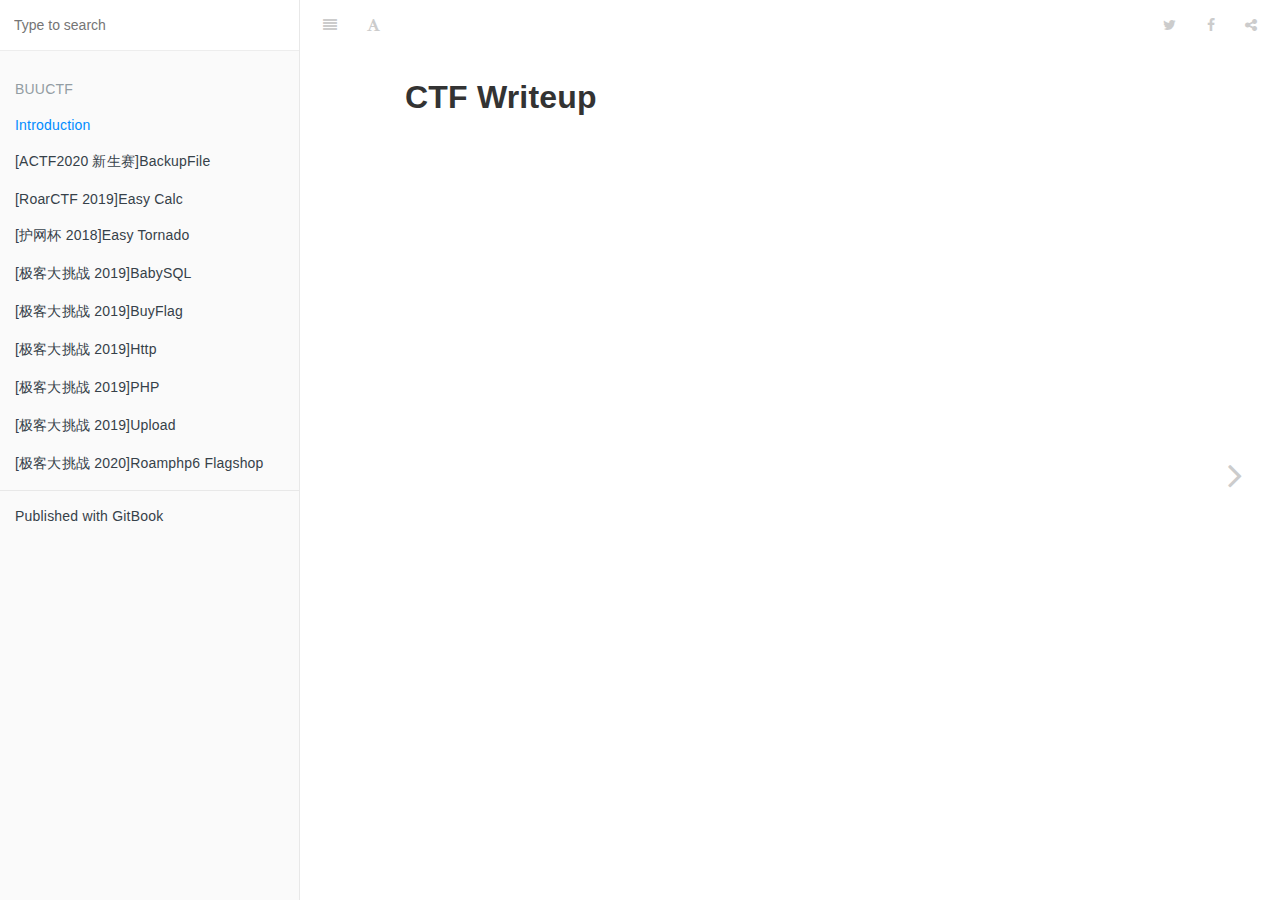
==== _book/index.html @ 29487069 "submit" ====
<!DOCTYPE HTML>
<html lang="" >
    <head>
        <meta charset="UTF-8">
        <meta content="text/html; charset=utf-8" http-equiv="Content-Type">
        <title>Introduction · GitBook</title>
        <meta http-equiv="X-UA-Compatible" content="IE=edge" />
        <meta name="description" content="">
        <meta name="generator" content="GitBook 3.2.3">
        
        
        
    
    <link rel="stylesheet" href="gitbook/style.css">

    
            
                
                <link rel="stylesheet" href="gitbook/gitbook-plugin-highlight/website.css">
                
            
                
                <link rel="stylesheet" href="gitbook/gitbook-plugin-search/search.css">
                
            
                
                <link rel="stylesheet" href="gitbook/gitbook-plugin-fontsettings/website.css">
                
            
        

    

    
        
    
        
    
        
    
        
    
        
    
        
    

        
    
    
    <meta name="HandheldFriendly" content="true"/>
    <meta name="viewport" content="width=device-width, initial-scale=1, user-scalable=no">
    <meta name="apple-mobile-web-app-capable" content="yes">
    <meta name="apple-mobile-web-app-status-bar-style" content="black">
    <link rel="apple-touch-icon-precomposed" sizes="152x152" href="gitbook/images/apple-touch-icon-precomposed-152.png">
    <link rel="shortcut icon" href="gitbook/images/favicon.ico" type="image/x-icon">

    
    <link rel="next" href="BUUCTF/[ACTF2020 新生赛]BackupFile.html" />
    
    

    </head>
    <body>
        
<div class="book">
    <div class="book-summary">
        
            
<div id="book-search-input" role="search">
    <input type="text" placeholder="Type to search" />
</div>

            
                <nav role="navigation">
                


<ul class="summary">
    
    

    

    
        
        <li class="header">BUUCTF</li>
        
        
    
        <li class="chapter active" data-level="1.1" data-path="./">
            
                <a href="./">
            
                    
                    Introduction
            
                </a>
            

            
        </li>
    
        <li class="chapter " data-level="1.2" data-path="BUUCTF/[ACTF2020 新生赛]BackupFile.html">
            
                <a href="BUUCTF/[ACTF2020 新生赛]BackupFile.html">
            
                    
                    [ACTF2020 新生赛]BackupFile
            
                </a>
            

            
        </li>
    
        <li class="chapter " data-level="1.3" data-path="BUUCTF/[RoarCTF 2019]Easy Calc.html">
            
                <a href="BUUCTF/[RoarCTF 2019]Easy Calc.html">
            
                    
                    [RoarCTF 2019]Easy Calc
            
                </a>
            

            
        </li>
    
        <li class="chapter " data-level="1.4" data-path="BUUCTF/[护网杯 2018]easy_tornado.html">
            
                <a href="BUUCTF/[护网杯 2018]easy_tornado.html">
            
                    
                    [护网杯 2018]Easy Tornado
            
                </a>
            

            
        </li>
    
        <li class="chapter " data-level="1.5" data-path="BUUCTF/[极客大挑战 2019]BabySQL.html">
            
                <a href="BUUCTF/[极客大挑战 2019]BabySQL.html">
            
                    
                    [极客大挑战 2019]BabySQL
            
                </a>
            

            
        </li>
    
        <li class="chapter " data-level="1.6" data-path="BUUCTF/[极客大挑战 2019]BuyFlag.html">
            
                <a href="BUUCTF/[极客大挑战 2019]BuyFlag.html">
            
                    
                    [极客大挑战 2019]BuyFlag
            
                </a>
            

            
        </li>
    
        <li class="chapter " data-level="1.7" data-path="BUUCTF/[极客大挑战 2019]Http.html">
            
                <a href="BUUCTF/[极客大挑战 2019]Http.html">
            
                    
                    [极客大挑战 2019]Http
            
                </a>
            

            
        </li>
    
        <li class="chapter " data-level="1.8" data-path="BUUCTF/[极客大挑战 2019]PHP.html">
            
                <a href="BUUCTF/[极客大挑战 2019]PHP.html">
            
                    
                    [极客大挑战 2019]PHP
            
                </a>
            

            
        </li>
    
        <li class="chapter " data-level="1.9" data-path="BUUCTF/[极客大挑战 2019]Upload.html">
            
                <a href="BUUCTF/[极客大挑战 2019]Upload.html">
            
                    
                    [极客大挑战 2019]Upload
            
                </a>
            

            
        </li>
    
        <li class="chapter " data-level="1.10" data-path="BUUCTF/[极客大挑战 2020]Roamphp6-flagshop.html">
            
                <a href="BUUCTF/[极客大挑战 2020]Roamphp6-flagshop.html">
            
                    
                    [极客大挑战 2020]Roamphp6 Flagshop
            
                </a>
            

            
        </li>
    

    

    <li class="divider"></li>

    <li>
        <a href="https://www.gitbook.com" target="blank" class="gitbook-link">
            Published with GitBook
        </a>
    </li>
</ul>


                </nav>
            
        
    </div>

    <div class="book-body">
        
            <div class="body-inner">
                
                    

<div class="book-header" role="navigation">
    

    <!-- Title -->
    <h1>
        <i class="fa fa-circle-o-notch fa-spin"></i>
        <a href="." >Introduction</a>
    </h1>
</div>




                    <div class="page-wrapper" tabindex="-1" role="main">
                        <div class="page-inner">
                            
<div id="book-search-results">
    <div class="search-noresults">
    
                                <section class="normal markdown-section">
                                
                                <h1 id="ctf-writeup">CTF Writeup</h1>

                                
                                </section>
                            
    </div>
    <div class="search-results">
        <div class="has-results">
            
            <h1 class="search-results-title"><span class='search-results-count'></span> results matching "<span class='search-query'></span>"</h1>
            <ul class="search-results-list"></ul>
            
        </div>
        <div class="no-results">
            
            <h1 class="search-results-title">No results matching "<span class='search-query'></span>"</h1>
            
        </div>
    </div>
</div>

                        </div>
                    </div>
                
            </div>

            
                
                
                <a href="BUUCTF/[ACTF2020 新生赛]BackupFile.html" class="navigation navigation-next navigation-unique" aria-label="Next page: [ACTF2020 新生赛]BackupFile">
                    <i class="fa fa-angle-right"></i>
                </a>
                
            
        
    </div>

    <script>
        var gitbook = gitbook || [];
        gitbook.push(function() {
            gitbook.page.hasChanged({"page":{"title":"Introduction","level":"1.1","depth":1,"next":{"title":"[ACTF2020 新生赛]BackupFile","level":"1.2","depth":1,"path":"BUUCTF/[ACTF2020 新生赛]BackupFile.md","ref":"BUUCTF/[ACTF2020 新生赛]BackupFile.md","articles":[]},"dir":"ltr"},"config":{"gitbook":"*","theme":"default","variables":{},"plugins":["summary","livereload"],"pluginsConfig":{"summary":{},"livereload":{},"highlight":{},"search":{},"lunr":{"maxIndexSize":1000000,"ignoreSpecialCharacters":false},"sharing":{"facebook":true,"twitter":true,"google":false,"weibo":false,"instapaper":false,"vk":false,"all":["facebook","google","twitter","weibo","instapaper"]},"fontsettings":{"theme":"white","family":"sans","size":2},"theme-default":{"styles":{"website":"styles/website.css","pdf":"styles/pdf.css","epub":"styles/epub.css","mobi":"styles/mobi.css","ebook":"styles/ebook.css","print":"styles/print.css"},"showLevel":false}},"structure":{"langs":"LANGS.md","readme":"README.md","glossary":"GLOSSARY.md","summary":"SUMMARY.md"},"pdf":{"pageNumbers":true,"fontSize":12,"fontFamily":"Arial","paperSize":"a4","chapterMark":"pagebreak","pageBreaksBefore":"/","margin":{"right":62,"left":62,"top":56,"bottom":56}},"styles":{"website":"styles/website.css","pdf":"styles/pdf.css","epub":"styles/epub.css","mobi":"styles/mobi.css","ebook":"styles/ebook.css","print":"styles/print.css"}},"file":{"path":"README.md","mtime":"2021-10-06T03:28:48.180Z","type":"markdown"},"gitbook":{"version":"3.2.3","time":"2021-10-06T04:04:24.503Z"},"basePath":".","book":{"language":""}});
        });
    </script>
</div>

        
    <script src="gitbook/gitbook.js"></script>
    <script src="gitbook/theme.js"></script>
    
        
        <script src="gitbook/gitbook-plugin-livereload/plugin.js"></script>
        
    
        
        <script src="gitbook/gitbook-plugin-search/search-engine.js"></script>
        
    
        
        <script src="gitbook/gitbook-plugin-search/search.js"></script>
        
    
        
        <script src="gitbook/gitbook-plugin-lunr/lunr.min.js"></script>
        
    
        
        <script src="gitbook/gitbook-plugin-lunr/search-lunr.js"></script>
        
    
        
        <script src="gitbook/gitbook-plugin-sharing/buttons.js"></script>
        
    
        
        <script src="gitbook/gitbook-plugin-fontsettings/fontsettings.js"></script>
        
    

    </body>
</html>
---- _book/gitbook/gitbook-plugin-highlight/website.css ----
.book .book-body .page-wrapper .page-inner section.normal pre,
.book .book-body .page-wrapper .page-inner section.normal code {
  /* http://jmblog.github.com/color-themes-for-google-code-highlightjs */
  /* Tomorrow Comment */
  /* Tomorrow Red */
  /* Tomorrow Orange */
  /* Tomorrow Yellow */
  /* Tomorrow Green */
  /* Tomorrow Aqua */
  /* Tomorrow Blue */
  /* Tomorrow Purple */
}
.book .book-body .page-wrapper .page-inner section.normal pre .hljs-comment,
.book .book-body .page-wrapper .page-inner section.normal code .hljs-comment,
.book .book-body .page-wrapper .page-inner section.normal pre .hljs-title,
.book .book-body .page-wrapper .page-inner section.normal code .hljs-title {
  color: #8e908c;
}
.book .book-body .page-wrapper .page-inner section.normal pre .hljs-variable,
.book .book-body .page-wrapper .page-inner section.normal code .hljs-variable,
.book .book-body .page-wrapper .page-inner section.normal pre .hljs-attribute,
.book .book-body .page-wrapper .page-inner section.normal code .hljs-attribute,
.book .book-body .page-wrapper .page-inner section.normal pre .hljs-tag,
.book .book-body .page-wrapper .page-inner section.normal code .hljs-tag,
.book .book-body .page-wrapper .page-inner section.normal pre .hljs-regexp,
.book .book-body .page-wrapper .page-inner section.normal code .hljs-regexp,
.book .book-body .page-wrapper .page-inner section.normal pre .hljs-deletion,
.book .book-body .page-wrapper .page-inner section.normal code .hljs-deletion,
.book .book-body .page-wrapper .page-inner section.normal pre .ruby .hljs-constant,
.book .book-body .page-wrapper .page-inner section.normal code .ruby .hljs-constant,
.book .book-body .page-wrapper .page-inner section.normal pre .xml .hljs-tag .hljs-title,
.book .book-body .page-wrapper .page-inner section.normal code .xml .hljs-tag .hljs-title,
.book .book-body .page-wrapper .page-inner section.normal pre .xml .hljs-pi,
.book .book-body .page-wrapper .page-inner section.normal code .xml .hljs-pi,
.book .book-body .page-wrapper .page-inner section.normal pre .xml .hljs-doctype,
.book .book-body .page-wrapper .page-inner section.normal code .xml .hljs-doctype,
.book .book-body .page-wrapper .page-inner section.normal pre .html .hljs-doctype,
.book .book-body .page-wrapper .page-inner section.normal code .html .hljs-doctype,
.book .book-body .page-wrapper .page-inner section.normal pre .css .hljs-id,
.book .book-body .page-wrapper .page-inner section.normal code .css .hljs-id,
.book .book-body .page-wrapper .page-inner section.normal pre .css .hljs-class,
.book .book-body .page-wrapper .page-inner section.normal code .css .hljs-class,
.book .book-body .page-wrapper .page-inner section.normal pre .css .hljs-pseudo,
.book .book-body .page-wrapper .page-inner section.normal code .css .hljs-pseudo {
  color: #c82829;
}
.book .book-body .page-wrapper .page-inner section.normal pre .hljs-number,
.book .book-body .page-wrapper .page-inner section.normal code .hljs-number,
.book .book-body .page-wrapper .page-inner section.normal pre .hljs-preprocessor,
.book .book-body .page-wrapper .page-inner section.normal code .hljs-preprocessor,
.book .book-body .page-wrapper .page-inner section.normal pre .hljs-pragma,
.book .book-body .page-wrapper .page-inner section.normal code .hljs-pragma,
.book .book-body .page-wrapper .page-inner section.normal pre .hljs-built_in,
.book .book-body .page-wrapper .page-inner section.normal code .hljs-built_in,
.book .book-body .page-wrapper .page-inner section.normal pre .hljs-literal,
.book .book-body .page-wrapper .page-inner section.normal code .hljs-literal,
.book .book-body .page-wrapper .page-inner section.normal pre .hljs-params,
.book .book-body .page-wrapper .page-inner section.normal code .hljs-params,
.book .book-body .page-wrapper .page-inner section.normal pre .hljs-constant,
.book .book-body .page-wrapper .page-inner section.normal code .hljs-constant {
  color: #f5871f;
}
.book .book-body .page-wrapper .page-inner section.normal pre .ruby .hljs-class .hljs-title,
.book .book-body .page-wrapper .page-inner section.normal code .ruby .hljs-class .hljs-title,
.book .book-body .page-wrapper .page-inner section.normal pre .css .hljs-rules .hljs-attribute,
.book .book-body .page-wrapper .page-inner section.normal code .css .hljs-rules .hljs-attribute {
  color: #eab700;
}
.book .book-body .page-wrapper .page-inner section.normal pre .hljs-string,
.book .book-body .page-wrapper .page-inner section.normal code .hljs-string,
.book .book-body .page-wrapper .page-inner section.normal pre .hljs-value,
.book .book-body .page-wrapper .page-inner section.normal code .hljs-value,
.book .book-body .page-wrapper .page-inner section.normal pre .hljs-inheritance,
.book .book-body .page-wrapper .page-inner section.normal code .hljs-inheritance,
.book .book-body .page-wrapper .page-inner section.normal pre .hljs-header,
.book .book-body .page-wrapper .page-inner section.normal code .hljs-header,
.book .book-body .page-wrapper .page-inner section.normal pre .hljs-addition,
.book .book-body .page-wrapper .page-inner section.normal code .hljs-addition,
.book .book-body .page-wrapper .page-inner section.normal pre .ruby .hljs-symbol,
.book .book-body .page-wrapper .page-inner section.normal code .ruby .hljs-symbol,
.book .book-body .page-wrapper .page-inner section.normal pre .xml .hljs-cdata,
.book .book-body .page-wrapper .page-inner section.normal code .xml .hljs-cdata {
  color: #718c00;
}
.book .book-body .page-wrapper .page-inner section.normal pre .css .hljs-hexcolor,
.book .book-body .page-wrapper .page-inner section.normal code .css .hljs-hexcolor {
  color: #3e999f;
}
.book .book-body .page-wrapper .page-inner section.normal pre .hljs-function,
.book .book-body .page-wrapper .page-inner section.normal code .hljs-function,
.book .book-body .page-wrapper .page-inner section.normal pre .python .hljs-decorator,
.book .book-body .page-wrapper .page-inner section.normal code .python .hljs-decorator,
.book .book-body .page-wrapper .page-inner section.normal pre .python .hljs-title,
.book .book-body .page-wrapper .page-inner section.normal code .python .hljs-title,
.book .book-body .page-wrapper .page-inner section.normal pre .ruby .hljs-function .hljs-title,
.book .book-body .page-wrapper .page-inner section.normal code .ruby .hljs-function .hljs-title,
.book .book-body .page-wrapper .page-inner section.normal pre .ruby .hljs-title .hljs-keyword,
.book .book-body .page-wrapper .page-inner section.normal code .ruby .hljs-title .hljs-keyword,
.book .book-body .page-wrapper .page-inner section.normal pre .perl .hljs-sub,
.book .book-body .page-wrapper .page-inner section.normal code .perl .hljs-sub,
.book .book-body .page-wrapper .page-inner section.normal pre .javascript .hljs-title,
.book .book-body .page-wrapper .page-inner section.normal code .javascript .hljs-title,
.book .book-body .page-wrapper .page-inner section.normal pre .coffeescript .hljs-title,
.book .book-body .page-wrapper .page-inner section.normal code .coffeescript .hljs-title {
  color: #4271ae;
}
.book .book-body .page-wrapper .page-inner section.normal pre .hljs-keyword,
.book .book-body .page-wrapper .page-inner section.normal code .hljs-keyword,
.book .book-body .page-wrapper .page-inner section.normal pre .javascript .hljs-function,
.book .book-body .page-wrapper .page-inner section.normal code .javascript .hljs-function {
  color: #8959a8;
}
.book .book-body .page-wrapper .page-inner section.normal pre .hljs,
.book .book-body .page-wrapper .page-inner section.normal code .hljs {
  display: block;
  background: white;
  color: #4d4d4c;
  padding: 0.5em;
}
.book .book-body .page-wrapper .page-inner section.normal pre .coffeescript .javascript,
.book .book-body .page-wrapper .page-inner section.normal code .coffeescript .javascript,
.book .book-body .page-wrapper .page-inner section.normal pre .javascript .xml,
.book .book-body .page-wrapper .page-inner section.normal code .javascript .xml,
.book .book-body .page-wrapper .page-inner section.normal pre .tex .hljs-formula,
.book .book-body .page-wrapper .page-inner section.normal code .tex .hljs-formula,
.book .book-body .page-wrapper .page-inner section.normal pre .xml .javascript,
.book .book-body .page-wrapper .page-inner section.normal code .xml .javascript,
.book .book-body .page-wrapper .page-inner section.normal pre .xml .vbscript,
.book .book-body .page-wrapper .page-inner section.normal code .xml .vbscript,
.book .book-body .page-wrapper .page-inner section.normal pre .xml .css,
.book .book-body .page-wrapper .page-inner section.normal code .xml .css,
.book .book-body .page-wrapper .page-inner section.normal pre .xml .hljs-cdata,
.book .book-body .page-wrapper .page-inner section.normal code .xml .hljs-cdata {
  opacity: 0.5;
}
.book.color-theme-1 .book-body .page-wrapper .page-inner section.normal pre,
.book.color-theme-1 .book-body .page-wrapper .page-inner section.normal code {
  /*

Orginal Style from ethanschoonover.com/solarized (c) Jeremy Hull <sourdrums@gmail.com>

*/
  /* Solarized Green */
  /* Solarized Cyan */
  /* Solarized Blue */
  /* Solarized Yellow */
  /* Solarized Orange */
  /* Solarized Red */
  /* Solarized Violet */
}
.book.color-theme-1 .book-body .page-wrapper .page-inner section.normal pre .hljs,
.book.color-theme-1 .book-body .page-wrapper .page-inner section.normal code .hljs {
  display: block;
  padding: 0.5em;
  background: #fdf6e3;
  color: #657b83;
}
.book.color-theme-1 .book-body .page-wrapper .page-inner section.normal pre .hljs-comment,
.book.color-theme-1 .book-body .page-wrapper .page-inner section.normal code .hljs-comment,
.book.color-theme-1 .book-body .page-wrapper .page-inner section.normal pre .hljs-template_comment,
.book.color-theme-1 .book-body .page-wrapper .page-inner section.normal code .hljs-template_comment,
.book.color-theme-1 .book-body .page-wrapper .page-inner section.normal pre .diff .hljs-header,
.book.color-theme-1 .book-body .page-wrapper .page-inner section.normal code .diff .hljs-header,
.book.color-theme-1 .book-body .page-wrapper .page-inner section.normal pre .hljs-doctype,
.book.color-theme-1 .book-body .page-wrapper .page-inner section.normal code .hljs-doctype,
.book.color-theme-1 .book-body .page-wrapper .page-inner section.normal pre .hljs-pi,
.book.color-theme-1 .book-body .page-wrapper .page-inner section.normal code .hljs-pi,
.book.color-theme-1 .book-body .page-wrapper .page-inner section.normal pre .lisp .hljs-string,
.book.color-theme-1 .book-body .page-wrapper .page-inner section.normal code .lisp .hljs-string,
.book.color-theme-1 .book-body .page-wrapper .page-inner section.normal pre .hljs-javadoc,
.book.color-theme-1 .book-body .page-wrapper .page-inner section.normal code .hljs-javadoc {
  color: #93a1a1;
}
.book.color-theme-1 .book-body .page-wrapper .page-inner section.normal pre .hljs-keyword,
.book.color-theme-1 .book-body .page-wrapper .page-inner section.normal code .hljs-keyword,
.book.color-theme-1 .book-body .page-wrapper .page-inner section.normal pre .hljs-winutils,
.book.color-theme-1 .book-body .page-wrapper .page-inner section.normal code .hljs-winutils,
.book.color-theme-1 .book-body .page-wrapper .page-inner section.normal pre .method,
.book.color-theme-1 .book-body .page-wrapper .page-inner section.normal code .method,
.book.color-theme-1 .book-body .page-wrapper .page-inner section.normal pre .hljs-addition,
.book.color-theme-1 .book-body .page-wrapper .page-inner section.normal code .hljs-addition,
.book.color-theme-1 .book-body .page-wrapper .page-inner section.normal pre .css .hljs-tag,
.book.color-theme-1 .book-body .page-wrapper .page-inner section.normal code .css .hljs-tag,
.book.color-theme-1 .book-body .page-wrapper .page-inner section.normal pre .hljs-request,
.book.color-theme-1 .book-body .page-wrapper .page-inner section.normal code .hljs-request,
.book.color-theme-1 .book-body .page-wrapper .page-inner section.normal pre .hljs-status,
.book.color-theme-1 .book-body .page-wrapper .page-inner section.normal code .hljs-status,
.book.color-theme-1 .book-body .page-wrapper .page-inner section.normal pre .nginx .hljs-title,
.book.color-theme-1 .book-body .page-wrapper .page-inner section.normal code .nginx .hljs-title {
  color: #859900;
}
.book.color-theme-1 .book-body .page-wrapper .page-inner section.normal pre .hljs-number,
.book.color-theme-1 .book-body .page-wrapper .page-inner section.normal code .hljs-number,
.book.color-theme-1 .book-body .page-wrapper .page-inner section.normal pre .hljs-command,
.book.color-theme-1 .book-body .page-wrapper .page-inner section.normal code .hljs-command,
.book.color-theme-1 .book-body .page-wrapper .page-inner section.normal pre .hljs-string,
.book.color-theme-1 .book-body .page-wrapper .page-inner section.normal code .hljs-string,
.book.color-theme-1 .book-body .page-wrapper .page-inner section.normal pre .hljs-tag .hljs-value,
.book.color-theme-1 .book-body .page-wrapper .page-inner section.normal code .hljs-tag .hljs-value,
.book.color-theme-1 .book-body .page-wrapper .page-inner section.normal pre .hljs-rules .hljs-value,
.book.color-theme-1 .book-body .page-wrapper .page-inner section.normal code .hljs-rules .hljs-value,
.book.color-theme-1 .book-body .page-wrapper .page-inner section.normal pre .hljs-phpdoc,
.book.color-theme-1 .book-body .page-wrapper .page-inner section.normal code .hljs-phpdoc,
.book.color-theme-1 .book-body .page-wrapper .page-inner section.normal pre .tex .hljs-formula,
.book.color-theme-1 .book-body .page-wrapper .page-inner section.normal code .tex .hljs-formula,
.book.color-theme-1 .book-body .page-wrapper .page-inner section.normal pre .hljs-regexp,
.book.color-theme-1 .book-body .page-wrapper .page-inner section.normal code .hljs-regexp,
.book.color-theme-1 .book-body .page-wrapper .page-inner section.normal pre .hljs-hexcolor,
.book.color-theme-1 .book-body .page-wrapper .page-inner section.normal code .hljs-hexcolor,
.book.color-theme-1 .book-body .page-wrapper .page-inner section.normal pre .hljs-link_url,
.book.color-theme-1 .book-body .page-wrapper .page-inner section.normal code .hljs-link_url {
  color: #2aa198;
}
.book.color-theme-1 .book-body .page-wrapper .page-inner section.normal pre .hljs-title,
.book.color-theme-1 .book-body .page-wrapper .page-inner section.normal code .hljs-title,
.book.color-theme-1 .book-body .page-wrapper .page-inner section.normal pre .hljs-localvars,
.book.color-theme-1 .book-body .page-wrapper .page-inner section.normal code .hljs-localvars,
.book.color-theme-1 .book-body .page-wrapper .page-inner section.normal pre .hljs-chunk,
.book.color-theme-1 .book-body .page-wrapper .page-inner section.normal code .hljs-chunk,
.book.color-theme-1 .book-body .page-wrapper .page-inner section.normal pre .hljs-decorator,
.book.color-theme-1 .book-body .page-wrapper .page-inner section.normal code .hljs-decorator,
.book.color-theme-1 .book-body .page-wrapper .page-inner section.normal pre .hljs-built_in,
.book.color-theme-1 .book-body .page-wrapper .page-inner section.normal code .hljs-built_in,
.book.color-theme-1 .book-body .page-wrapper .page-inner section.normal pre .hljs-identifier,
.book.color-theme-1 .book-body .page-wrapper .page-inner section.normal code .hljs-identifier,
.book.color-theme-1 .book-body .page-wrapper .page-inner section.normal pre .vhdl .hljs-literal,
.book.color-theme-1 .book-body .page-wrapper .page-inner section.normal code .vhdl .hljs-literal,
.book.color-theme-1 .book-body .page-wrapper .page-inner section.normal pre .hljs-id,
.book.color-theme-1 .book-body .page-wrapper .page-inner section.normal code .hljs-id,
.book.color-theme-1 .book-body .page-wrapper .page-inner section.normal pre .css .hljs-function,
.book.color-theme-1 .book-body .page-wrapper .page-inner section.normal code .css .hljs-function {
  color: #268bd2;
}
.book.color-theme-1 .book-body .page-wrapper .page-inner section.normal pre .hljs-attribute,
.book.color-theme-1 .book-body .page-wrapper .page-inner section.normal code .hljs-attribute,
.book.color-theme-1 .book-body .page-wrapper .page-inner section.normal pre .hljs-variable,
.book.color-theme-1 .book-body .page-wrapper .page-inner section.normal code .hljs-variable,
.book.color-theme-1 .book-body .page-wrapper .page-inner section.normal pre .lisp .hljs-body,
.book.color-theme-1 .book-body .page-wrapper .page-inner section.normal code .lisp .hljs-body,
.book.color-theme-1 .book-body .page-wrapper .page-inner section.normal pre .smalltalk .hljs-number,
.book.color-theme-1 .book-body .page-wrapper .page-inner section.normal code .smalltalk .hljs-number,
.book.color-theme-1 .book-body .page-wrapper .page-inner section.normal pre .hljs-constant,
.book.color-theme-1 .book-body .page-wrapper .page-inner section.normal code .hljs-constant,
.book.color-theme-1 .book-body .page-wrapper .page-inner section.normal pre .hljs-class .hljs-title,
.book.color-theme-1 .book-body .page-wrapper .page-inner section.normal code .hljs-class .hljs-title,
.book.color-theme-1 .book-body .page-wrapper .page-inner section.normal pre .hljs-parent,
.book.color-theme-1 .book-body .page-wrapper .page-inner section.normal code .hljs-parent,
.book.color-theme-1 .book-body .page-wrapper .page-inner section.normal pre .haskell .hljs-type,
.book.color-theme-1 .book-body .page-wrapper .page-inner section.normal code .haskell .hljs-type,
.book.color-theme-1 .book-body .page-wrapper .page-inner section.normal pre .hljs-link_reference,
.book.color-theme-1 .book-body .page-wrapper .page-inner section.normal code .hljs-link_reference {
  color: #b58900;
}
.book.color-theme-1 .book-body .page-wrapper .page-inner section.normal pre .hljs-preprocessor,
.book.color-theme-1 .book-body .page-wrapper .page-inner section.normal code .hljs-preprocessor,
.book.color-theme-1 .book-body .page-wrapper .page-inner section.normal pre .hljs-preprocessor .hljs-keyword,
.book.color-theme-1 .book-body .page-wrapper .page-inner section.normal code .hljs-preprocessor .hljs-keyword,
.book.color-theme-1 .book-body .page-wrapper .page-inner section.normal pre .hljs-pragma,
.book.color-theme-1 .book-body .page-wrapper .page-inner section.normal code .hljs-pragma,
.book.color-theme-1 .book-body .page-wrapper .page-inner section.normal pre .hljs-shebang,
.book.color-theme-1 .book-body .page-wrapper .page-inner section.normal code .hljs-shebang,
.book.color-theme-1 .book-body .page-wrapper .page-inner section.normal pre .hljs-symbol,
.book.color-theme-1 .book-body .page-wrapper .page-inner section.normal code .hljs-symbol,
.book.color-theme-1 .book-body .page-wrapper .page-inner section.normal pre .hljs-symbol .hljs-string,
.book.color-theme-1 .book-body .page-wrapper .page-inner section.normal code .hljs-symbol .hljs-string,
.book.color-theme-1 .book-body .page-wrapper .page-inner section.normal pre .diff .hljs-change,
.book.color-theme-1 .book-body .page-wrapper .page-inner section.normal code .diff .hljs-change,
.book.color-theme-1 .book-body .page-wrapper .page-inner section.normal pre .hljs-special,
.book.color-theme-1 .book-body .page-wrapper .page-inner section.normal code .hljs-special,
.book.color-theme-1 .book-body .page-wrapper .page-inner section.normal pre .hljs-attr_selector,
.book.color-theme-1 .book-body .page-wrapper .page-inner section.normal code .hljs-attr_selector,
.book.color-theme-1 .book-body .page-wrapper .page-inner section.normal pre .hljs-subst,
.book.color-theme-1 .book-body .page-wrapper .page-inner section.normal code .hljs-subst,
.book.color-theme-1 .book-body .page-wrapper .page-inner section.normal pre .hljs-cdata,
.book.color-theme-1 .book-body .page-wrapper .page-inner section.normal code .hljs-cdata,
.book.color-theme-1 .book-body .page-wrapper .page-inner section.normal pre .clojure .hljs-title,
.book.color-theme-1 .book-body .page-wrapper .page-inner section.normal code .clojure .hljs-title,
.book.color-theme-1 .book-body .page-wrapper .page-inner section.normal pre .css .hljs-pseudo,
.book.color-theme-1 .book-body .page-wrapper .page-inner section.normal code .css .hljs-pseudo,
.book.color-theme-1 .book-body .page-wrapper .page-inner section.normal pre .hljs-header,
.book.color-theme-1 .book-body .page-wrapper .page-inner section.normal code .hljs-header {
  color: #cb4b16;
}
.book.color-theme-1 .book-body .page-wrapper .page-inner section.normal pre .hljs-deletion,
.book.color-theme-1 .book-body .page-wrapper .page-inner section.normal code .hljs-deletion,
.book.color-theme-1 .book-body .page-wrapper .page-inner section.normal pre .hljs-important,
.book.color-theme-1 .book-body .page-wrapper .page-inner section.normal code .hljs-important {
  color: #dc322f;
}
.book.color-theme-1 .book-body .page-wrapper .page-inner section.normal pre .hljs-link_label,
.book.color-theme-1 .book-body .page-wrapper .page-inner section.normal code .hljs-link_label {
  color: #6c71c4;
}
.book.color-theme-1 .book-body .page-wrapper .page-inner section.normal pre .tex .hljs-formula,
.book.color-theme-1 .book-body .page-wrapper .page-inner section.normal code .tex .hljs-formula {
  background: #eee8d5;
}
.book.color-theme-2 .book-body .page-wrapper .page-inner section.normal pre,
.book.color-theme-2 .book-body .page-wrapper .page-inner section.normal code {
  /* Tomorrow Night Bright Theme */
  /* Original theme - https://github.com/chriskempson/tomorrow-theme */
  /* http://jmblog.github.com/color-themes-for-google-code-highlightjs */
  /* Tomorrow Comment */
  /* Tomorrow Red */
  /* Tomorrow Orange */
  /* Tomorrow Yellow */
  /* Tomorrow Green */
  /* Tomorrow Aqua */
  /* Tomorrow Blue */
  /* Tomorrow Purple */
}
.book.color-theme-2 .book-body .page-wrapper .page-inner section.normal pre .hljs-comment,
.book.color-theme-2 .book-body .page-wrapper .page-inner section.normal code .hljs-comment,
.book.color-theme-2 .book-body .page-wrapper .page-inner section.normal pre .hljs-title,
.book.color-theme-2 .book-body .page-wrapper .page-inner section.normal code .hljs-title {
  color: #969896;
}
.book.color-theme-2 .book-body .page-wrapper .page-inner section.normal pre .hljs-variable,
.book.color-theme-2 .book-body .page-wrapper .page-inner section.normal code .hljs-variable,
.book.color-theme-2 .book-body .page-wrapper .page-inner section.normal pre .hljs-attribute,
.book.color-theme-2 .book-body .page-wrapper .page-inner section.normal code .hljs-attribute,
.book.color-theme-2 .book-body .page-wrapper .page-inner section.normal pre .hljs-tag,
.book.color-theme-2 .book-body .page-wrapper .page-inner section.normal code .hljs-tag,
.book.color-theme-2 .book-body .page-wrapper .page-inner section.normal pre .hljs-regexp,
.book.color-theme-2 .book-body .page-wrapper .page-inner section.normal code .hljs-regexp,
.book.color-theme-2 .book-body .page-wrapper .page-inner section.normal pre .hljs-deletion,
.book.color-theme-2 .book-body .page-wrapper .page-inner section.normal code .hljs-deletion,
.book.color-theme-2 .book-body .page-wrapper .page-inner section.normal pre .ruby .hljs-constant,
.book.color-theme-2 .book-body .page-wrapper .page-inner section.normal code .ruby .hljs-constant,
.book.color-theme-2 .book-body .page-wrapper .page-inner section.normal pre .xml .hljs-tag .hljs-title,
.book.color-theme-2 .book-body .page-wrapper .page-inner section.normal code .xml .hljs-tag .hljs-title,
.book.color-theme-2 .book-body .page-wrapper .page-inner section.normal pre .xml .hljs-pi,
.book.color-theme-2 .book-body .page-wrapper .page-inner section.normal code .xml .hljs-pi,
.book.color-theme-2 .book-body .page-wrapper .page-inner section.normal pre .xml .hljs-doctype,
.book.color-theme-2 .book-body .page-wrapper .page-inner section.normal code .xml .hljs-doctype,
.book.color-theme-2 .book-body .page-wrapper .page-inner section.normal pre .html .hljs-doctype,
.book.color-theme-2 .book-body .page-wrapper .page-inner section.normal code .html .hljs-doctype,
.book.color-theme-2 .book-body .page-wrapper .page-inner section.normal pre .css .hljs-id,
.book.color-theme-2 .book-body .page-wrapper .page-inner section.normal code .css .hljs-id,
.book.color-theme-2 .book-body .page-wrapper .page-inner section.normal pre .css .hljs-class,
.book.color-theme-2 .book-body .page-wrapper .page-inner section.normal code .css .hljs-class,
.book.color-theme-2 .book-body .page-wrapper .page-inner section.normal pre .css .hljs-pseudo,
.book.color-theme-2 .book-body .page-wrapper .page-inner section.normal code .css .hljs-pseudo {
  color: #d54e53;
}
.book.color-theme-2 .book-body .page-wrapper .page-inner section.normal pre .hljs-number,
.book.color-theme-2 .book-body .page-wrapper .page-inner section.normal code .hljs-number,
.book.color-theme-2 .book-body .page-wrapper .page-inner section.normal pre .hljs-preprocessor,
.book.color-theme-2 .book-body .page-wrapper .page-inner section.normal code .hljs-preprocessor,
.book.color-theme-2 .book-body .page-wrapper .page-inner section.normal pre .hljs-pragma,
.book.color-theme-2 .book-body .page-wrapper .page-inner section.normal code .hljs-pragma,
.book.color-theme-2 .book-body .page-wrapper .page-inner section.normal pre .hljs-built_in,
.book.color-theme-2 .book-body .page-wrapper .page-inner section.normal code .hljs-built_in,
.book.color-theme-2 .book-body .page-wrapper .page-inner section.normal pre .hljs-literal,
.book.color-theme-2 .book-body .page-wrapper .page-inner section.normal code .hljs-literal,
.book.color-theme-2 .book-body .page-wrapper .page-inner section.normal pre .hljs-params,
.book.color-theme-2 .book-body .page-wrapper .page-inner section.normal code .hljs-params,
.book.color-theme-2 .book-body .page-wrapper .page-inner section.normal pre .hljs-constant,
.book.color-theme-2 .book-body .page-wrapper .page-inner section.normal code .hljs-constant {
  color: #e78c45;
}
.book.color-theme-2 .book-body .page-wrapper .page-inner section.normal pre .ruby .hljs-class .hljs-title,
.book.color-theme-2 .book-body .page-wrapper .page-inner section.normal code .ruby .hljs-class .hljs-title,
.book.color-theme-2 .book-body .page-wrapper .page-inner section.normal pre .css .hljs-rules .hljs-attribute,
.book.color-theme-2 .book-body .page-wrapper .page-inner section.normal code .css .hljs-rules .hljs-attribute {
  color: #e7c547;
}
.book.color-theme-2 .book-body .page-wrapper .page-inner section.normal pre .hljs-string,
.book.color-theme-2 .book-body .page-wrapper .page-inner section.normal code .hljs-string,
.book.color-theme-2 .book-body .page-wrapper .page-inner section.normal pre .hljs-value,
.book.color-theme-2 .book-body .page-wrapper .page-inner section.normal code .hljs-value,
.book.color-theme-2 .book-body .page-wrapper .page-inner section.normal pre .hljs-inheritance,
.book.color-theme-2 .book-body .page-wrapper .page-inner section.normal code .hljs-inheritance,
.book.color-theme-2 .book-body .page-wrapper .page-inner section.normal pre .hljs-header,
.book.color-theme-2 .book-body .page-wrapper .page-inner section.normal code .hljs-header,
.book.color-theme-2 .book-body .page-wrapper .page-inner section.normal pre .hljs-addition,
.book.color-theme-2 .book-body .page-wrapper .page-inner section.normal code .hljs-addition,
.book.color-theme-2 .book-body .page-wrapper .page-inner section.normal pre .ruby .hljs-symbol,
.book.color-theme-2 .book-body .page-wrapper .page-inner section.normal code .ruby .hljs-symbol,
.book.color-theme-2 .book-body .page-wrapper .page-inner section.normal pre .xml .hljs-cdata,
.book.color-theme-2 .book-body .page-wrapper .page-inner section.normal code .xml .hljs-cdata {
  color: #b9ca4a;
}
.book.color-theme-2 .book-body .page-wrapper .page-inner section.normal pre .css .hljs-hexcolor,
.book.color-theme-2 .book-body .page-wrapper .page-inner section.normal code .css .hljs-hexcolor {
  color: #70c0b1;
}
.book.color-theme-2 .book-body .page-wrapper .page-inner section.normal pre .hljs-function,
.book.color-theme-2 .book-body .page-wrapper .page-inner section.normal code .hljs-function,
.book.color-theme-2 .book-body .page-wrapper .page-inner section.normal pre .python .hljs-decorator,
.book.color-theme-2 .book-body .page-wrapper .page-inner section.normal code .python .hljs-decorator,
.book.color-theme-2 .book-body .page-wrapper .page-inner section.normal pre .python .hljs-title,
.book.color-theme-2 .book-body .page-wrapper .page-inner section.normal code .python .hljs-title,
.book.color-theme-2 .book-body .page-wrapper .page-inner section.normal pre .ruby .hljs-function .hljs-title,
.book.color-theme-2 .book-body .page-wrapper .page-inner section.normal code .ruby .hljs-function .hljs-title,
.book.color-theme-2 .book-body .page-wrapper .page-inner section.normal pre .ruby .hljs-title .hljs-keyword,
.book.color-theme-2 .book-body .page-wrapper .page-inner section.normal code .ruby .hljs-title .hljs-keyword,
.book.color-theme-2 .book-body .page-wrapper .page-inner section.normal pre .perl .hljs-sub,
.book.color-theme-2 .book-body .page-wrapper .page-inner section.normal code .perl .hljs-sub,
.book.color-theme-2 .book-body .page-wrapper .page-inner section.normal pre .javascript .hljs-title,
.book.color-theme-2 .book-body .page-wrapper .page-inner section.normal code .javascript .hljs-title,
.book.color-theme-2 .book-body .page-wrapper .page-inner section.normal pre .coffeescript .hljs-title,
.book.color-theme-2 .book-body .page-wrapper .page-inner section.normal code .coffeescript .hljs-title {
  color: #7aa6da;
}
.book.color-theme-2 .book-body .page-wrapper .page-inner section.normal pre .hljs-keyword,
.book.color-theme-2 .book-body .page-wrapper .page-inner section.normal code .hljs-keyword,
.book.color-theme-2 .book-body .page-wrapper .page-inner section.normal pre .javascript .hljs-function,
.book.color-theme-2 .book-body .page-wrapper .page-inner section.normal code .javascript .hljs-function {
  color: #c397d8;
}
.book.color-theme-2 .book-body .page-wrapper .page-inner section.normal pre .hljs,
.book.color-theme-2 .book-body .page-wrapper .page-inner section.normal code .hljs {
  display: block;
  background: black;
  color: #eaeaea;
  padding: 0.5em;
}
.book.color-theme-2 .book-body .page-wrapper .page-inner section.normal pre .coffeescript .javascript,
.book.color-theme-2 .book-body .page-wrapper .page-inner section.normal code .coffeescript .javascript,
.book.color-theme-2 .book-body .page-wrapper .page-inner section.normal pre .javascript .xml,
.book.color-theme-2 .book-body .page-wrapper .page-inner section.normal code .javascript .xml,
.book.color-theme-2 .book-body .page-wrapper .page-inner section.normal pre .tex .hljs-formula,
.book.color-theme-2 .book-body .page-wrapper .page-inner section.normal code .tex .hljs-formula,
.book.color-theme-2 .book-body .page-wrapper .page-inner section.normal pre .xml .javascript,
.book.color-theme-2 .book-body .page-wrapper .page-inner section.normal code .xml .javascript,
.book.color-theme-2 .book-body .page-wrapper .page-inner section.normal pre .xml .vbscript,
.book.color-theme-2 .book-body .page-wrapper .page-inner section.normal code .xml .vbscript,
.book.color-theme-2 .book-body .page-wrapper .page-inner section.normal pre .xml .css,
.book.color-theme-2 .book-body .page-wrapper .page-inner section.normal code .xml .css,
.book.color-theme-2 .book-body .page-wrapper .page-inner section.normal pre .xml .hljs-cdata,
.book.color-theme-2 .book-body .page-wrapper .page-inner section.normal code .xml .hljs-cdata {
  opacity: 0.5;
}
---- _book/gitbook/gitbook-plugin-search/search.css ----
/*
    This CSS only styled the search results section, not the search input
    It defines the basic interraction to hide content when displaying results, etc
*/
#book-search-results .search-results {
  display: none;
}
#book-search-results .search-results ul.search-results-list {
  list-style-type: none;
  padding-left: 0;
}
#book-search-results .search-results ul.search-results-list li {
  margin-bottom: 1.5rem;
  padding-bottom: 0.5rem;
  /* Highlight results */
}
#book-search-results .search-results ul.search-results-list li p em {
  background-color: rgba(255, 220, 0, 0.4);
  font-style: normal;
}
#book-search-results .search-results .no-results {
  display: none;
}
#book-search-results.open .search-results {
  display: block;
}
#book-search-results.open .search-noresults {
  display: none;
}
#book-search-results.no-results .search-results .has-results {
  display: none;
}
#book-search-results.no-results .search-results .no-results {
  display: block;
}
---- _book/gitbook/gitbook-plugin-fontsettings/website.css ----
/*
 * Theme 1
 */
.color-theme-1 .dropdown-menu {
  background-color: #111111;
  border-color: #7e888b;
}
.color-theme-1 .dropdown-menu .dropdown-caret .caret-inner {
  border-bottom: 9px solid #111111;
}
.color-theme-1 .dropdown-menu .buttons {
  border-color: #7e888b;
}
.color-theme-1 .dropdown-menu .button {
  color: #afa790;
}
.color-theme-1 .dropdown-menu .button:hover {
  color: #73553c;
}
/*
 * Theme 2
 */
.color-theme-2 .dropdown-menu {
  background-color: #2d3143;
  border-color: #272a3a;
}
.color-theme-2 .dropdown-menu .dropdown-caret .caret-inner {
  border-bottom: 9px solid #2d3143;
}
.color-theme-2 .dropdown-menu .buttons {
  border-color: #272a3a;
}
.color-theme-2 .dropdown-menu .button {
  color: #62677f;
}
.color-theme-2 .dropdown-menu .button:hover {
  color: #f4f4f5;
}
.book .book-header .font-settings .font-enlarge {
  line-height: 30px;
  font-size: 1.4em;
}
.book .book-header .font-settings .font-reduce {
  line-height: 30px;
  font-size: 1em;
}
.book.color-theme-1 .book-body {
  color: #704214;
  background: #f3eacb;
}
.book.color-theme-1 .book-body .page-wrapper .page-inner section {
  background: #f3eacb;
}
.book.color-theme-2 .book-body {
  color: #bdcadb;
  background: #1c1f2b;
}
.book.color-theme-2 .book-body .page-wrapper .page-inner section {
  background: #1c1f2b;
}
.book.font-size-0 .book-body .page-inner section {
  font-size: 1.2rem;
}
.book.font-size-1 .book-body .page-inner section {
  font-size: 1.4rem;
}
.book.font-size-2 .book-body .page-inner section {
  font-size: 1.6rem;
}
.book.font-size-3 .book-body .page-inner section {
  font-size: 2.2rem;
}
.book.font-size-4 .book-body .page-inner section {
  font-size: 4rem;
}
.book.font-family-0 {
  font-family: Georgia, serif;
}
.book.font-family-1 {
  font-family: "Helvetica Neue", Helvetica, Arial, sans-serif;
}
.book.color-theme-1 .book-body .page-wrapper .page-inner section.normal {
  color: #704214;
}
.book.color-theme-1 .book-body .page-wrapper .page-inner section.normal a {
  color: inherit;
}
.book.color-theme-1 .book-body .page-wrapper .page-inner section.normal h1,
.book.color-theme-1 .book-body .page-wrapper .page-inner section.normal h2,
.book.color-theme-1 .book-body .page-wrapper .page-inner section.normal h3,
.book.color-theme-1 .book-body .page-wrapper .page-inner section.normal h4,
.book.color-theme-1 .book-body .page-wrapper .page-inner section.normal h5,
.book.color-theme-1 .book-body .page-wrapper .page-inner section.normal h6 {
  color: inherit;
}
.book.color-theme-1 .book-body .page-wrapper .page-inner section.normal h1,
.book.color-theme-1 .book-body .page-wrapper .page-inner section.normal h2 {
  border-color: inherit;
}
.book.color-theme-1 .book-body .page-wrapper .page-inner section.normal h6 {
  color: inherit;
}
.book.color-theme-1 .book-body .page-wrapper .page-inner section.normal hr {
  background-color: inherit;
}
.book.color-theme-1 .book-body .page-wrapper .page-inner section.normal blockquote {
  border-color: inherit;
}
.book.color-theme-1 .book-body .page-wrapper .page-inner section.normal pre,
.book.color-theme-1 .book-body .page-wrapper .page-inner section.normal code {
  background: #fdf6e3;
  color: #657b83;
  border-color: #f8df9c;
}
.book.color-theme-1 .book-body .page-wrapper .page-inner section.normal .highlight {
  background-color: inherit;
}
.book.color-theme-1 .book-body .page-wrapper .page-inner section.normal table th,
.book.color-theme-1 .book-body .page-wrapper .page-inner section.normal table td {
  border-color: #f5d06c;
}
.book.color-theme-1 .book-body .page-wrapper .page-inner section.normal table tr {
  color: inherit;
  background-color: #fdf6e3;
  border-color: #444444;
}
.book.color-theme-1 .book-body .page-wrapper .page-inner section.normal table tr:nth-child(2n) {
  background-color: #fbeecb;
}
.book.color-theme-2 .book-body .page-wrapper .page-inner section.normal {
  color: #bdcadb;
}
.book.color-theme-2 .book-body .page-wrapper .page-inner section.normal a {
  color: #3eb1d0;
}
.book.color-theme-2 .book-body .page-wrapper .page-inner section.normal h1,
.book.color-theme-2 .book-body .page-wrapper .page-inner section.normal h2,
.book.color-theme-2 .book-body .page-wrapper .page-inner section.normal h3,
.book.color-theme-2 .book-body .page-wrapper .page-inner section.normal h4,
.book.color-theme-2 .book-body .page-wrapper .page-inner section.normal h5,
.book.color-theme-2 .book-body .page-wrapper .page-inner section.normal h6 {
  color: #fffffa;
}
.book.color-theme-2 .book-body .page-wrapper .page-inner section.normal h1,
.book.color-theme-2 .book-body .page-wrapper .page-inner section.normal h2 {
  border-color: #373b4e;
}
.book.color-theme-2 .book-body .page-wrapper .page-inner section.normal h6 {
  color: #373b4e;
}
.book.color-theme-2 .book-body .page-wrapper .page-inner section.normal hr {
  background-color: #373b4e;
}
.book.color-theme-2 .book-body .page-wrapper .page-inner section.normal blockquote {
  border-color: #373b4e;
}
.book.color-theme-2 .book-body .page-wrapper .page-inner section.normal pre,
.book.color-theme-2 .book-body .page-wrapper .page-inner section.normal code {
  color: #9dbed8;
  background: #2d3143;
  border-color: #2d3143;
}
.book.color-theme-2 .book-body .page-wrapper .page-inner section.normal .highlight {
  background-color: #282a39;
}
.book.color-theme-2 .book-body .page-wrapper .page-inner section.normal table th,
.book.color-theme-2 .book-body .page-wrapper .page-inner section.normal table td {
  border-color: #3b3f54;
}
.book.color-theme-2 .book-body .page-wrapper .page-inner section.normal table tr {
  color: #b6c2d2;
  background-color: #2d3143;
  border-color: #3b3f54;
}
.book.color-theme-2 .book-body .page-wrapper .page-inner section.normal table tr:nth-child(2n) {
  background-color: #35394b;
}
.book.color-theme-1 .book-header {
  color: #afa790;
  background: transparent;
}
.book.color-theme-1 .book-header .btn {
  color: #afa790;
}
.book.color-theme-1 .book-header .btn:hover {
  color: #73553c;
  background: none;
}
.book.color-theme-1 .book-header h1 {
  color: #704214;
}
.book.color-theme-2 .book-header {
  color: #7e888b;
  background: transparent;
}
.book.color-theme-2 .book-header .btn {
  color: #3b3f54;
}
.book.color-theme-2 .book-header .btn:hover {
  color: #fffff5;
  background: none;
}
.book.color-theme-2 .book-header h1 {
  color: #bdcadb;
}
.book.color-theme-1 .book-body .navigation {
  color: #afa790;
}
.book.color-theme-1 .book-body .navigation:hover {
  color: #73553c;
}
.book.color-theme-2 .book-body .navigation {
  color: #383f52;
}
.book.color-theme-2 .book-body .navigation:hover {
  color: #fffff5;
}
/*
 * Theme 1
 */
.book.color-theme-1 .book-summary {
  color: #afa790;
  background: #111111;
  border-right: 1px solid rgba(0, 0, 0, 0.07);
}
.book.color-theme-1 .book-summary .book-search {
  background: transparent;
}
.book.color-theme-1 .book-summary .book-search input,
.book.color-theme-1 .book-summary .book-search input:focus {
  border: 1px solid transparent;
}
.book.color-theme-1 .book-summary ul.summary li.divider {
  background: #7e888b;
  box-shadow: none;
}
.book.color-theme-1 .book-summary ul.summary li i.fa-check {
  color: #33cc33;
}
.book.color-theme-1 .book-summary ul.summary li.done > a {
  color: #877f6a;
}
.book.color-theme-1 .book-summary ul.summary li a,
.book.color-theme-1 .book-summary ul.summary li span {
  color: #877f6a;
  background: transparent;
  font-weight: normal;
}
.book.color-theme-1 .book-summary ul.summary li.active > a,
.book.color-theme-1 .book-summary ul.summary li a:hover {
  color: #704214;
  background: transparent;
  font-weight: normal;
}
/*
 * Theme 2
 */
.book.color-theme-2 .book-summary {
  color: #bcc1d2;
  background: #2d3143;
  border-right: none;
}
.book.color-theme-2 .book-summary .book-search {
  background: transparent;
}
.book.color-theme-2 .book-summary .book-search input,
.book.color-theme-2 .book-summary .book-search input:focus {
  border: 1px solid transparent;
}
.book.color-theme-2 .book-summary ul.summary li.divider {
  background: #272a3a;
  box-shadow: none;
}
.book.color-theme-2 .book-summary ul.summary li i.fa-check {
  color: #33cc33;
}
.book.color-theme-2 .book-summary ul.summary li.done > a {
  color: #62687f;
}
.book.color-theme-2 .book-summary ul.summary li a,
.book.color-theme-2 .book-summary ul.summary li span {
  color: #c1c6d7;
  background: transparent;
  font-weight: 600;
}
.book.color-theme-2 .book-summary ul.summary li.active > a,
.book.color-theme-2 .book-summary ul.summary li a:hover {
  color: #f4f4f5;
  background: #252737;
  font-weight: 600;
}
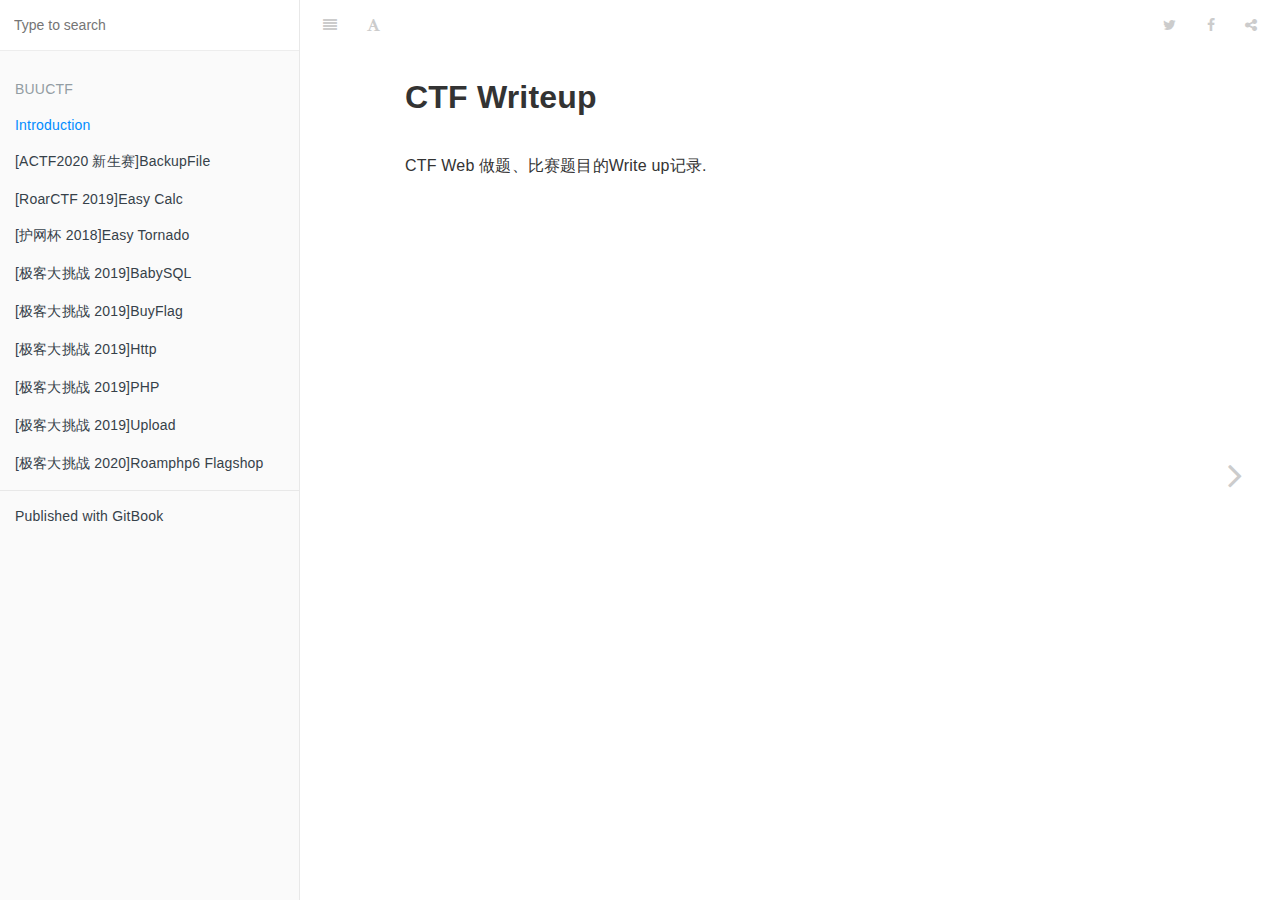
==== commit cef16cf0: "submit" ====
--- a/_book/index.html
+++ b/_book/index.html
@@ -17,6 +17,10 @@
     
             
                 
+                <link rel="stylesheet" href="gitbook/gitbook-plugin-toggle-chapters/toggle.css">
+                
+            
+                
                 <link rel="stylesheet" href="gitbook/gitbook-plugin-highlight/website.css">
                 
             
@@ -265,6 +269,7 @@
                                 <section class="normal markdown-section">
                                 
                                 <h1 id="ctf-writeup">CTF Writeup</h1>
+<p>CTF Web &#x505A;&#x9898;&#x3001;&#x6BD4;&#x8D5B;&#x9898;&#x76EE;&#x7684;Write up&#x8BB0;&#x5F55;.</p>
 
                                 
                                 </section>
@@ -304,7 +309,7 @@
     <script>
         var gitbook = gitbook || [];
         gitbook.push(function() {
-            gitbook.page.hasChanged({"page":{"title":"Introduction","level":"1.1","depth":1,"next":{"title":"[ACTF2020 新生赛]BackupFile","level":"1.2","depth":1,"path":"BUUCTF/[ACTF2020 新生赛]BackupFile.md","ref":"BUUCTF/[ACTF2020 新生赛]BackupFile.md","articles":[]},"dir":"ltr"},"config":{"gitbook":"*","theme":"default","variables":{},"plugins":["summary","livereload"],"pluginsConfig":{"summary":{},"livereload":{},"highlight":{},"search":{},"lunr":{"maxIndexSize":1000000,"ignoreSpecialCharacters":false},"sharing":{"facebook":true,"twitter":true,"google":false,"weibo":false,"instapaper":false,"vk":false,"all":["facebook","google","twitter","weibo","instapaper"]},"fontsettings":{"theme":"white","family":"sans","size":2},"theme-default":{"styles":{"website":"styles/website.css","pdf":"styles/pdf.css","epub":"styles/epub.css","mobi":"styles/mobi.css","ebook":"styles/ebook.css","print":"styles/print.css"},"showLevel":false}},"structure":{"langs":"LANGS.md","readme":"README.md","glossary":"GLOSSARY.md","summary":"SUMMARY.md"},"pdf":{"pageNumbers":true,"fontSize":12,"fontFamily":"Arial","paperSize":"a4","chapterMark":"pagebreak","pageBreaksBefore":"/","margin":{"right":62,"left":62,"top":56,"bottom":56}},"styles":{"website":"styles/website.css","pdf":"styles/pdf.css","epub":"styles/epub.css","mobi":"styles/mobi.css","ebook":"styles/ebook.css","print":"styles/print.css"}},"file":{"path":"README.md","mtime":"2021-10-06T03:28:48.180Z","type":"markdown"},"gitbook":{"version":"3.2.3","time":"2021-10-06T04:04:24.503Z"},"basePath":".","book":{"language":""}});
+            gitbook.page.hasChanged({"page":{"title":"Introduction","level":"1.1","depth":1,"next":{"title":"[ACTF2020 新生赛]BackupFile","level":"1.2","depth":1,"path":"BUUCTF/[ACTF2020 新生赛]BackupFile.md","ref":"BUUCTF/[ACTF2020 新生赛]BackupFile.md","articles":[]},"dir":"ltr"},"config":{"gitbook":"*","theme":"default","variables":{},"plugins":["summary","toggle-chapters","livereload"],"pluginsConfig":{"livereload":{},"summary":{},"search":{},"lunr":{"maxIndexSize":1000000,"ignoreSpecialCharacters":false},"fontsettings":{"theme":"white","family":"sans","size":2},"highlight":{},"sharing":{"facebook":true,"twitter":true,"google":false,"weibo":false,"instapaper":false,"vk":false,"all":["facebook","google","twitter","weibo","instapaper"]},"theme-default":{"styles":{"website":"styles/website.css","pdf":"styles/pdf.css","epub":"styles/epub.css","mobi":"styles/mobi.css","ebook":"styles/ebook.css","print":"styles/print.css"},"showLevel":false},"toggle-chapters":{}},"structure":{"langs":"LANGS.md","readme":"README.md","glossary":"GLOSSARY.md","summary":"SUMMARY.md"},"pdf":{"pageNumbers":true,"fontSize":12,"fontFamily":"Arial","paperSize":"a4","chapterMark":"pagebreak","pageBreaksBefore":"/","margin":{"right":62,"left":62,"top":56,"bottom":56}},"styles":{"website":"styles/website.css","pdf":"styles/pdf.css","epub":"styles/epub.css","mobi":"styles/mobi.css","ebook":"styles/ebook.css","print":"styles/print.css"}},"file":{"path":"README.md","mtime":"2021-10-06T04:08:55.480Z","type":"markdown"},"gitbook":{"version":"3.2.3","time":"2021-10-06T04:10:36.846Z"},"basePath":".","book":{"language":""}});
         });
     </script>
 </div>
@@ -314,6 +319,10 @@
     <script src="gitbook/theme.js"></script>
     
         
+        <script src="gitbook/gitbook-plugin-toggle-chapters/toggle.js"></script>
+        
+    
+        
         <script src="gitbook/gitbook-plugin-livereload/plugin.js"></script>
         
     
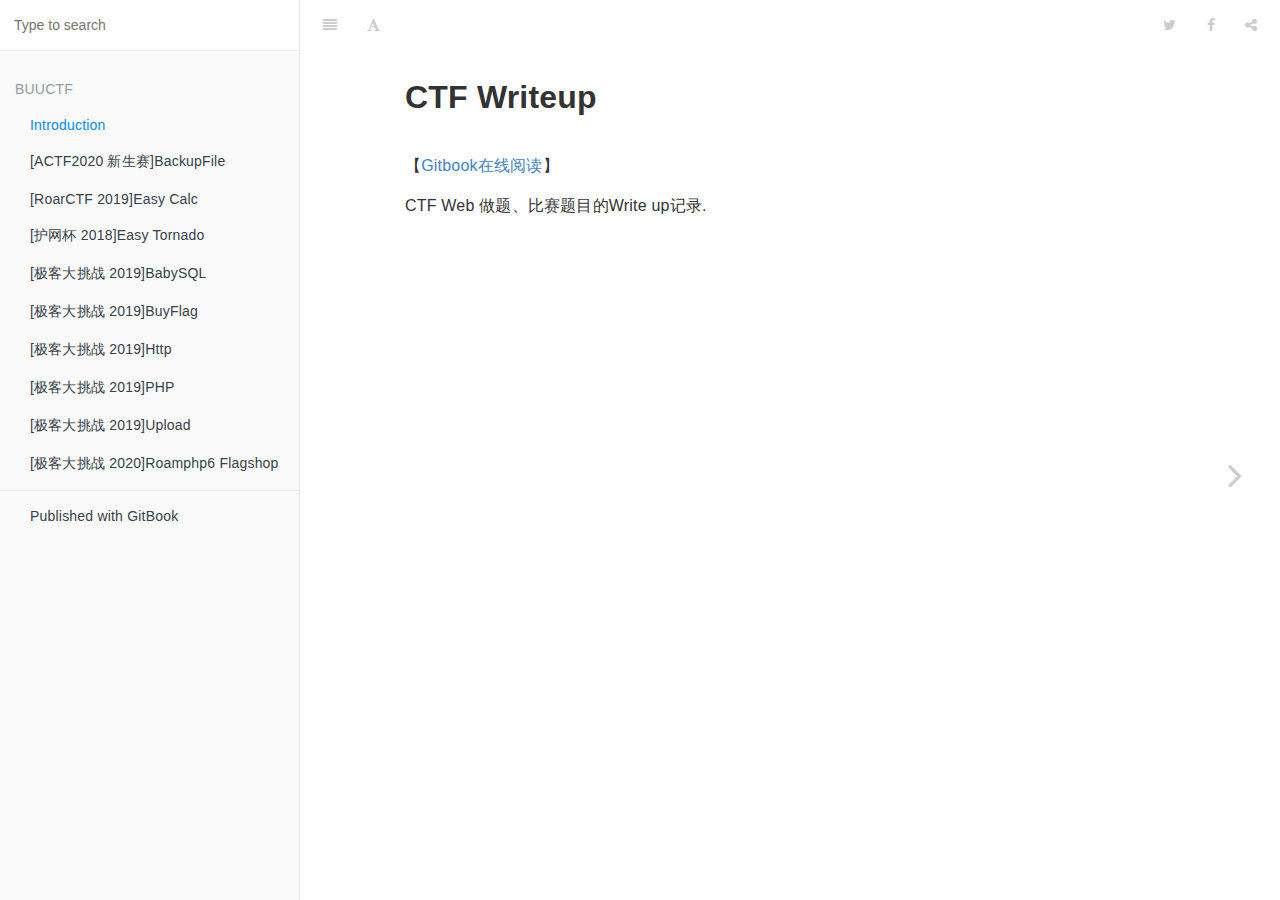
==== commit 7fec580f: "submit" ====
--- a/_book/index.html
+++ b/_book/index.html
@@ -17,7 +17,7 @@
     
             
                 
-                <link rel="stylesheet" href="gitbook/gitbook-plugin-toggle-chapters/toggle.css">
+                <link rel="stylesheet" href="gitbook/gitbook-plugin-chapter-fold/chapter-fold.css">
                 
             
                 
@@ -269,6 +269,7 @@
                                 <section class="normal markdown-section">
                                 
                                 <h1 id="ctf-writeup">CTF Writeup</h1>
+<p>&#x3010;<a href="https://truda.gitbook.io/ctf-writeup/" target="_blank">Gitbook&#x5728;&#x7EBF;&#x9605;&#x8BFB;</a>&#x3011;</p>
 <p>CTF Web &#x505A;&#x9898;&#x3001;&#x6BD4;&#x8D5B;&#x9898;&#x76EE;&#x7684;Write up&#x8BB0;&#x5F55;.</p>
 
                                 
@@ -309,7 +310,7 @@
     <script>
         var gitbook = gitbook || [];
         gitbook.push(function() {
-            gitbook.page.hasChanged({"page":{"title":"Introduction","level":"1.1","depth":1,"next":{"title":"[ACTF2020 新生赛]BackupFile","level":"1.2","depth":1,"path":"BUUCTF/[ACTF2020 新生赛]BackupFile.md","ref":"BUUCTF/[ACTF2020 新生赛]BackupFile.md","articles":[]},"dir":"ltr"},"config":{"gitbook":"*","theme":"default","variables":{},"plugins":["summary","toggle-chapters","livereload"],"pluginsConfig":{"livereload":{},"summary":{},"search":{},"lunr":{"maxIndexSize":1000000,"ignoreSpecialCharacters":false},"fontsettings":{"theme":"white","family":"sans","size":2},"highlight":{},"sharing":{"facebook":true,"twitter":true,"google":false,"weibo":false,"instapaper":false,"vk":false,"all":["facebook","google","twitter","weibo","instapaper"]},"theme-default":{"styles":{"website":"styles/website.css","pdf":"styles/pdf.css","epub":"styles/epub.css","mobi":"styles/mobi.css","ebook":"styles/ebook.css","print":"styles/print.css"},"showLevel":false},"toggle-chapters":{}},"structure":{"langs":"LANGS.md","readme":"README.md","glossary":"GLOSSARY.md","summary":"SUMMARY.md"},"pdf":{"pageNumbers":true,"fontSize":12,"fontFamily":"Arial","paperSize":"a4","chapterMark":"pagebreak","pageBreaksBefore":"/","margin":{"right":62,"left":62,"top":56,"bottom":56}},"styles":{"website":"styles/website.css","pdf":"styles/pdf.css","epub":"styles/epub.css","mobi":"styles/mobi.css","ebook":"styles/ebook.css","print":"styles/print.css"}},"file":{"path":"README.md","mtime":"2021-10-06T04:08:55.480Z","type":"markdown"},"gitbook":{"version":"3.2.3","time":"2021-10-06T04:10:36.846Z"},"basePath":".","book":{"language":""}});
+            gitbook.page.hasChanged({"page":{"title":"Introduction","level":"1.1","depth":1,"next":{"title":"[ACTF2020 新生赛]BackupFile","level":"1.2","depth":1,"path":"BUUCTF/[ACTF2020 新生赛]BackupFile.md","ref":"BUUCTF/[ACTF2020 新生赛]BackupFile.md","articles":[]},"dir":"ltr"},"config":{"gitbook":"*","theme":"default","variables":{},"plugins":["summary","chapter-fold","livereload"],"pluginsConfig":{"chapter-fold":{},"livereload":{},"summary":{},"search":{},"lunr":{"maxIndexSize":1000000,"ignoreSpecialCharacters":false},"fontsettings":{"theme":"white","family":"sans","size":2},"highlight":{},"sharing":{"facebook":true,"twitter":true,"google":false,"weibo":false,"instapaper":false,"vk":false,"all":["facebook","google","twitter","weibo","instapaper"]},"theme-default":{"styles":{"website":"styles/website.css","pdf":"styles/pdf.css","epub":"styles/epub.css","mobi":"styles/mobi.css","ebook":"styles/ebook.css","print":"styles/print.css"},"showLevel":false}},"structure":{"langs":"LANGS.md","readme":"README.md","glossary":"GLOSSARY.md","summary":"SUMMARY.md"},"pdf":{"pageNumbers":true,"fontSize":12,"fontFamily":"Arial","paperSize":"a4","chapterMark":"pagebreak","pageBreaksBefore":"/","margin":{"right":62,"left":62,"top":56,"bottom":56}},"styles":{"website":"styles/website.css","pdf":"styles/pdf.css","epub":"styles/epub.css","mobi":"styles/mobi.css","ebook":"styles/ebook.css","print":"styles/print.css"}},"file":{"path":"README.md","mtime":"2021-10-06T04:12:54.900Z","type":"markdown"},"gitbook":{"version":"3.2.3","time":"2021-10-06T04:14:25.605Z"},"basePath":".","book":{"language":""}});
         });
     </script>
 </div>
@@ -319,7 +320,7 @@
     <script src="gitbook/theme.js"></script>
     
         
-        <script src="gitbook/gitbook-plugin-toggle-chapters/toggle.js"></script>
+        <script src="gitbook/gitbook-plugin-chapter-fold/chapter-fold.js"></script>
         
     
         
--- a/_book/gitbook/gitbook-plugin-chapter-fold/chapter-fold.css
+++ b/_book/gitbook/gitbook-plugin-chapter-fold/chapter-fold.css
@@ -0,0 +1,29 @@
+.book .book-summary .chapter > .articles {
+	overflow: hidden;
+	max-height: 0px;
+}
+
+.book .book-summary .chapter.expanded > .articles {
+	max-height: 9999px;
+}
+
+.book .book-summary .exc-trigger {
+	position: absolute;
+  	left: 12px;
+  	top: 12px;
+}
+
+.book .book-summary ul.summary li a,
+.book .book-summary ul.summary li span {
+	padding-left: 30px;
+}
+
+.book .book-summary .exc-trigger:before {
+  	content: "\f105";
+}
+
+.book .book-summary .expanded > a .exc-trigger:before,
+.book .book-summary .expanded > span .exc-trigger:before {
+	content: "\f107";
+}
+
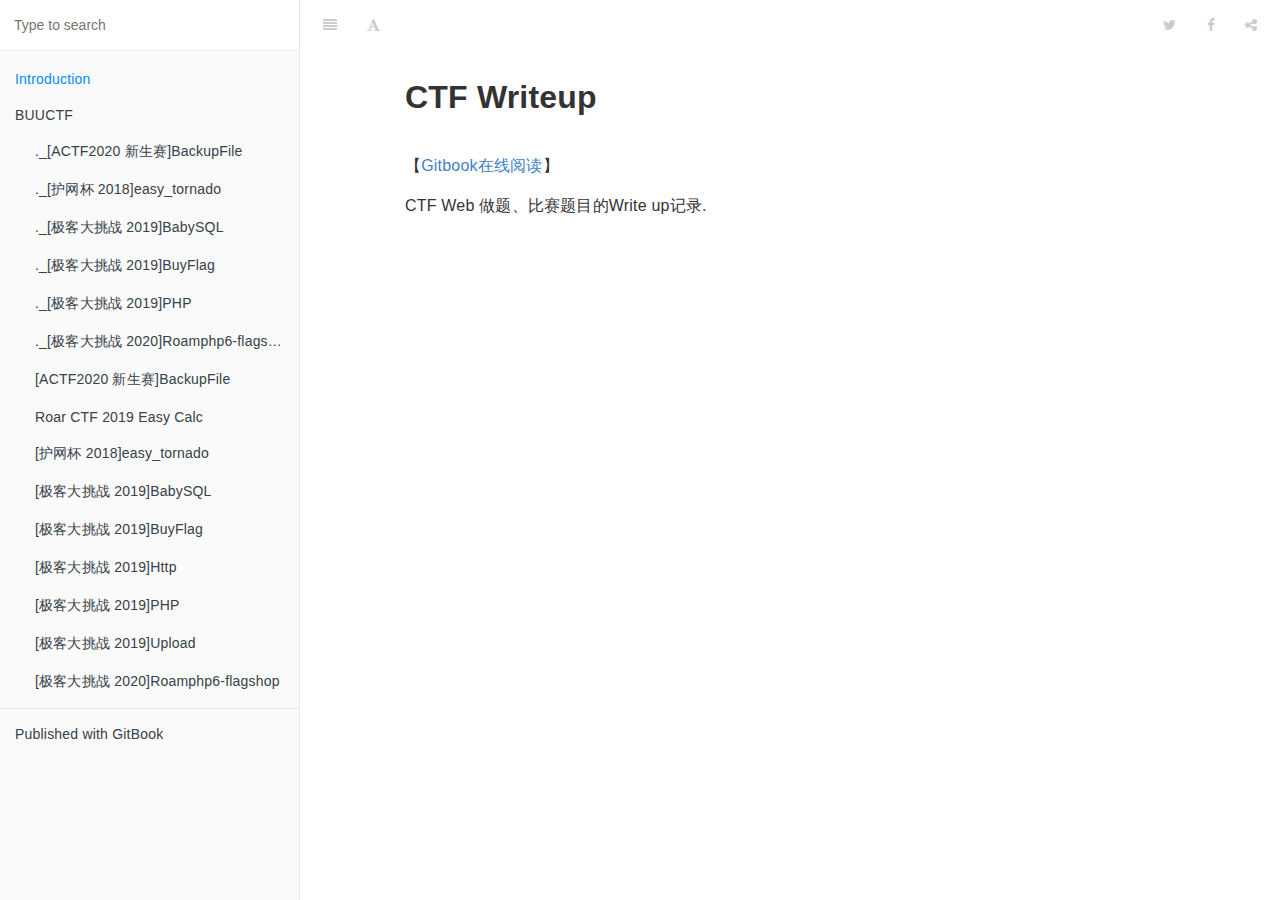
==== commit e8748699: "submit" ====
--- a/_book/index.html
+++ b/_book/index.html
@@ -17,10 +17,6 @@
     
             
                 
-                <link rel="stylesheet" href="gitbook/gitbook-plugin-chapter-fold/chapter-fold.css">
-                
-            
-                
                 <link rel="stylesheet" href="gitbook/gitbook-plugin-highlight/website.css">
                 
             
@@ -61,8 +57,6 @@
     <link rel="shortcut icon" href="gitbook/images/favicon.ico" type="image/x-icon">
 
     
-    <link rel="next" href="BUUCTF/[ACTF2020 新生赛]BackupFile.html" />
-    
     
 
     </head>
@@ -89,8 +83,6 @@
 
     
         
-        <li class="header">BUUCTF</li>
-        
         
     
         <li class="chapter active" data-level="1.1" data-path="./">
@@ -106,9 +98,101 @@
             
         </li>
     
-        <li class="chapter " data-level="1.2" data-path="BUUCTF/[ACTF2020 新生赛]BackupFile.html">
-            
-                <a href="BUUCTF/[ACTF2020 新生赛]BackupFile.html">
+        <li class="chapter " data-level="1.2" >
+            
+                <span>
+            
+                    
+                    BUUCTF
+            
+                </span>
+            
+
+            
+            <ul class="articles">
+                
+    
+        <li class="chapter " data-level="1.2.1" data-path="BUUCTF/._[ACTF2020%20新生赛]BackupFile.md">
+            
+                <span>
+            
+                    
+                    ._[ACTF2020 新生赛]BackupFile
+            
+                </a>
+            
+
+            
+        </li>
+    
+        <li class="chapter " data-level="1.2.2" data-path="BUUCTF/._[护网杯%202018]easy_tornado.md">
+            
+                <span>
+            
+                    
+                    ._[护网杯 2018]easy_tornado
+            
+                </a>
+            
+
+            
+        </li>
+    
+        <li class="chapter " data-level="1.2.3" data-path="BUUCTF/._[极客大挑战%202019]BabySQL.md">
+            
+                <span>
+            
+                    
+                    ._[极客大挑战 2019]BabySQL
+            
+                </a>
+            
+
+            
+        </li>
+    
+        <li class="chapter " data-level="1.2.4" data-path="BUUCTF/._[极客大挑战%202019]BuyFlag.md">
+            
+                <span>
+            
+                    
+                    ._[极客大挑战 2019]BuyFlag
+            
+                </a>
+            
+
+            
+        </li>
+    
+        <li class="chapter " data-level="1.2.5" data-path="BUUCTF/._[极客大挑战%202019]PHP.md">
+            
+                <span>
+            
+                    
+                    ._[极客大挑战 2019]PHP
+            
+                </a>
+            
+
+            
+        </li>
+    
+        <li class="chapter " data-level="1.2.6" data-path="BUUCTF/._[极客大挑战%202020]Roamphp6-flagshop.md">
+            
+                <span>
+            
+                    
+                    ._[极客大挑战 2020]Roamphp6-flagshop
+            
+                </a>
+            
+
+            
+        </li>
+    
+        <li class="chapter " data-level="1.2.7" data-path="BUUCTF/[ACTF2020%20新生赛]BackupFile.md">
+            
+                <span>
             
                     
                     [ACTF2020 新生赛]BackupFile
@@ -119,35 +203,35 @@
             
         </li>
     
-        <li class="chapter " data-level="1.3" data-path="BUUCTF/[RoarCTF 2019]Easy Calc.html">
-            
-                <a href="BUUCTF/[RoarCTF 2019]Easy Calc.html">
-            
-                    
-                    [RoarCTF 2019]Easy Calc
-            
-                </a>
-            
-
-            
-        </li>
-    
-        <li class="chapter " data-level="1.4" data-path="BUUCTF/[护网杯 2018]easy_tornado.html">
-            
-                <a href="BUUCTF/[护网杯 2018]easy_tornado.html">
-            
-                    
-                    [护网杯 2018]Easy Tornado
-            
-                </a>
-            
-
-            
-        </li>
-    
-        <li class="chapter " data-level="1.5" data-path="BUUCTF/[极客大挑战 2019]BabySQL.html">
-            
-                <a href="BUUCTF/[极客大挑战 2019]BabySQL.html">
+        <li class="chapter " data-level="1.2.8" data-path="BUUCTF/[RoarCTF%202019]Easy Calc.md">
+            
+                <span>
+            
+                    
+                    Roar CTF 2019 Easy Calc
+            
+                </a>
+            
+
+            
+        </li>
+    
+        <li class="chapter " data-level="1.2.9" data-path="BUUCTF/[护网杯%202018]easy_tornado.md">
+            
+                <span>
+            
+                    
+                    [护网杯 2018]easy_tornado
+            
+                </a>
+            
+
+            
+        </li>
+    
+        <li class="chapter " data-level="1.2.10" data-path="BUUCTF/[极客大挑战%202019]BabySQL.md">
+            
+                <span>
             
                     
                     [极客大挑战 2019]BabySQL
@@ -158,9 +242,9 @@
             
         </li>
     
-        <li class="chapter " data-level="1.6" data-path="BUUCTF/[极客大挑战 2019]BuyFlag.html">
-            
-                <a href="BUUCTF/[极客大挑战 2019]BuyFlag.html">
+        <li class="chapter " data-level="1.2.11" data-path="BUUCTF/[极客大挑战%202019]BuyFlag.md">
+            
+                <span>
             
                     
                     [极客大挑战 2019]BuyFlag
@@ -171,9 +255,9 @@
             
         </li>
     
-        <li class="chapter " data-level="1.7" data-path="BUUCTF/[极客大挑战 2019]Http.html">
-            
-                <a href="BUUCTF/[极客大挑战 2019]Http.html">
+        <li class="chapter " data-level="1.2.12" data-path="BUUCTF/[极客大挑战%202019]Http.md">
+            
+                <span>
             
                     
                     [极客大挑战 2019]Http
@@ -184,9 +268,9 @@
             
         </li>
     
-        <li class="chapter " data-level="1.8" data-path="BUUCTF/[极客大挑战 2019]PHP.html">
-            
-                <a href="BUUCTF/[极客大挑战 2019]PHP.html">
+        <li class="chapter " data-level="1.2.13" data-path="BUUCTF/[极客大挑战%202019]PHP.md">
+            
+                <span>
             
                     
                     [极客大挑战 2019]PHP
@@ -197,9 +281,9 @@
             
         </li>
     
-        <li class="chapter " data-level="1.9" data-path="BUUCTF/[极客大挑战 2019]Upload.html">
-            
-                <a href="BUUCTF/[极客大挑战 2019]Upload.html">
+        <li class="chapter " data-level="1.2.14" data-path="BUUCTF/[极客大挑战%202019]Upload.md">
+            
+                <span>
             
                     
                     [极客大挑战 2019]Upload
@@ -210,16 +294,21 @@
             
         </li>
     
-        <li class="chapter " data-level="1.10" data-path="BUUCTF/[极客大挑战 2020]Roamphp6-flagshop.html">
-            
-                <a href="BUUCTF/[极客大挑战 2020]Roamphp6-flagshop.html">
-            
-                    
-                    [极客大挑战 2020]Roamphp6 Flagshop
-            
-                </a>
-            
-
+        <li class="chapter " data-level="1.2.15" data-path="BUUCTF/[极客大挑战%202020]Roamphp6-flagshop.md">
+            
+                <span>
+            
+                    
+                    [极客大挑战 2020]Roamphp6-flagshop
+            
+                </a>
+            
+
+            
+        </li>
+    
+
+            </ul>
             
         </li>
     
@@ -299,10 +388,6 @@
             
                 
                 
-                <a href="BUUCTF/[ACTF2020 新生赛]BackupFile.html" class="navigation navigation-next navigation-unique" aria-label="Next page: [ACTF2020 新生赛]BackupFile">
-                    <i class="fa fa-angle-right"></i>
-                </a>
-                
             
         
     </div>
@@ -310,7 +395,7 @@
     <script>
         var gitbook = gitbook || [];
         gitbook.push(function() {
-            gitbook.page.hasChanged({"page":{"title":"Introduction","level":"1.1","depth":1,"next":{"title":"[ACTF2020 新生赛]BackupFile","level":"1.2","depth":1,"path":"BUUCTF/[ACTF2020 新生赛]BackupFile.md","ref":"BUUCTF/[ACTF2020 新生赛]BackupFile.md","articles":[]},"dir":"ltr"},"config":{"gitbook":"*","theme":"default","variables":{},"plugins":["summary","chapter-fold","livereload"],"pluginsConfig":{"chapter-fold":{},"livereload":{},"summary":{},"search":{},"lunr":{"maxIndexSize":1000000,"ignoreSpecialCharacters":false},"fontsettings":{"theme":"white","family":"sans","size":2},"highlight":{},"sharing":{"facebook":true,"twitter":true,"google":false,"weibo":false,"instapaper":false,"vk":false,"all":["facebook","google","twitter","weibo","instapaper"]},"theme-default":{"styles":{"website":"styles/website.css","pdf":"styles/pdf.css","epub":"styles/epub.css","mobi":"styles/mobi.css","ebook":"styles/ebook.css","print":"styles/print.css"},"showLevel":false}},"structure":{"langs":"LANGS.md","readme":"README.md","glossary":"GLOSSARY.md","summary":"SUMMARY.md"},"pdf":{"pageNumbers":true,"fontSize":12,"fontFamily":"Arial","paperSize":"a4","chapterMark":"pagebreak","pageBreaksBefore":"/","margin":{"right":62,"left":62,"top":56,"bottom":56}},"styles":{"website":"styles/website.css","pdf":"styles/pdf.css","epub":"styles/epub.css","mobi":"styles/mobi.css","ebook":"styles/ebook.css","print":"styles/print.css"}},"file":{"path":"README.md","mtime":"2021-10-06T04:12:54.900Z","type":"markdown"},"gitbook":{"version":"3.2.3","time":"2021-10-06T04:14:25.605Z"},"basePath":".","book":{"language":""}});
+            gitbook.page.hasChanged({"page":{"title":"Introduction","level":"1.1","depth":1,"next":{"title":"BUUCTF","level":"1.2","depth":1,"ref":"","articles":[{"title":"._[ACTF2020 新生赛]BackupFile","level":"1.2.1","depth":2,"path":"BUUCTF/._[ACTF2020%20新生赛]BackupFile.md","ref":"BUUCTF/._[ACTF2020%20新生赛]BackupFile.md","articles":[]},{"title":"._[护网杯 2018]easy_tornado","level":"1.2.2","depth":2,"path":"BUUCTF/._[护网杯%202018]easy_tornado.md","ref":"BUUCTF/._[护网杯%202018]easy_tornado.md","articles":[]},{"title":"._[极客大挑战 2019]BabySQL","level":"1.2.3","depth":2,"path":"BUUCTF/._[极客大挑战%202019]BabySQL.md","ref":"BUUCTF/._[极客大挑战%202019]BabySQL.md","articles":[]},{"title":"._[极客大挑战 2019]BuyFlag","level":"1.2.4","depth":2,"path":"BUUCTF/._[极客大挑战%202019]BuyFlag.md","ref":"BUUCTF/._[极客大挑战%202019]BuyFlag.md","articles":[]},{"title":"._[极客大挑战 2019]PHP","level":"1.2.5","depth":2,"path":"BUUCTF/._[极客大挑战%202019]PHP.md","ref":"BUUCTF/._[极客大挑战%202019]PHP.md","articles":[]},{"title":"._[极客大挑战 2020]Roamphp6-flagshop","level":"1.2.6","depth":2,"path":"BUUCTF/._[极客大挑战%202020]Roamphp6-flagshop.md","ref":"BUUCTF/._[极客大挑战%202020]Roamphp6-flagshop.md","articles":[]},{"title":"[ACTF2020 新生赛]BackupFile","level":"1.2.7","depth":2,"path":"BUUCTF/[ACTF2020%20新生赛]BackupFile.md","ref":"BUUCTF/[ACTF2020%20新生赛]BackupFile.md","articles":[]},{"title":"Roar CTF 2019 Easy Calc","level":"1.2.8","depth":2,"path":"BUUCTF/[RoarCTF%202019]Easy Calc.md","ref":"BUUCTF/[RoarCTF%202019]Easy Calc.md","articles":[]},{"title":"[护网杯 2018]easy_tornado","level":"1.2.9","depth":2,"path":"BUUCTF/[护网杯%202018]easy_tornado.md","ref":"BUUCTF/[护网杯%202018]easy_tornado.md","articles":[]},{"title":"[极客大挑战 2019]BabySQL","level":"1.2.10","depth":2,"path":"BUUCTF/[极客大挑战%202019]BabySQL.md","ref":"BUUCTF/[极客大挑战%202019]BabySQL.md","articles":[]},{"title":"[极客大挑战 2019]BuyFlag","level":"1.2.11","depth":2,"path":"BUUCTF/[极客大挑战%202019]BuyFlag.md","ref":"BUUCTF/[极客大挑战%202019]BuyFlag.md","articles":[]},{"title":"[极客大挑战 2019]Http","level":"1.2.12","depth":2,"path":"BUUCTF/[极客大挑战%202019]Http.md","ref":"BUUCTF/[极客大挑战%202019]Http.md","articles":[]},{"title":"[极客大挑战 2019]PHP","level":"1.2.13","depth":2,"path":"BUUCTF/[极客大挑战%202019]PHP.md","ref":"BUUCTF/[极客大挑战%202019]PHP.md","articles":[]},{"title":"[极客大挑战 2019]Upload","level":"1.2.14","depth":2,"path":"BUUCTF/[极客大挑战%202019]Upload.md","ref":"BUUCTF/[极客大挑战%202019]Upload.md","articles":[]},{"title":"[极客大挑战 2020]Roamphp6-flagshop","level":"1.2.15","depth":2,"path":"BUUCTF/[极客大挑战%202020]Roamphp6-flagshop.md","ref":"BUUCTF/[极客大挑战%202020]Roamphp6-flagshop.md","articles":[]}]},"dir":"ltr"},"config":{"gitbook":"*","theme":"default","variables":{},"plugins":["livereload"],"pluginsConfig":{"livereload":{},"highlight":{},"search":{},"lunr":{"maxIndexSize":1000000,"ignoreSpecialCharacters":false},"sharing":{"facebook":true,"twitter":true,"google":false,"weibo":false,"instapaper":false,"vk":false,"all":["facebook","google","twitter","weibo","instapaper"]},"fontsettings":{"theme":"white","family":"sans","size":2},"theme-default":{"styles":{"website":"styles/website.css","pdf":"styles/pdf.css","epub":"styles/epub.css","mobi":"styles/mobi.css","ebook":"styles/ebook.css","print":"styles/print.css"},"showLevel":false}},"structure":{"langs":"LANGS.md","readme":"README.md","glossary":"GLOSSARY.md","summary":"SUMMARY.md"},"pdf":{"pageNumbers":true,"fontSize":12,"fontFamily":"Arial","paperSize":"a4","chapterMark":"pagebreak","pageBreaksBefore":"/","margin":{"right":62,"left":62,"top":56,"bottom":56}},"styles":{"website":"styles/website.css","pdf":"styles/pdf.css","epub":"styles/epub.css","mobi":"styles/mobi.css","ebook":"styles/ebook.css","print":"styles/print.css"}},"file":{"path":"README.md","mtime":"2021-10-06T04:12:54.900Z","type":"markdown"},"gitbook":{"version":"3.2.3","time":"2021-10-06T04:31:11.135Z"},"basePath":".","book":{"language":""}});
         });
     </script>
 </div>
@@ -320,10 +405,6 @@
     <script src="gitbook/theme.js"></script>
     
         
-        <script src="gitbook/gitbook-plugin-chapter-fold/chapter-fold.js"></script>
-        
-    
-        
         <script src="gitbook/gitbook-plugin-livereload/plugin.js"></script>
         
     
